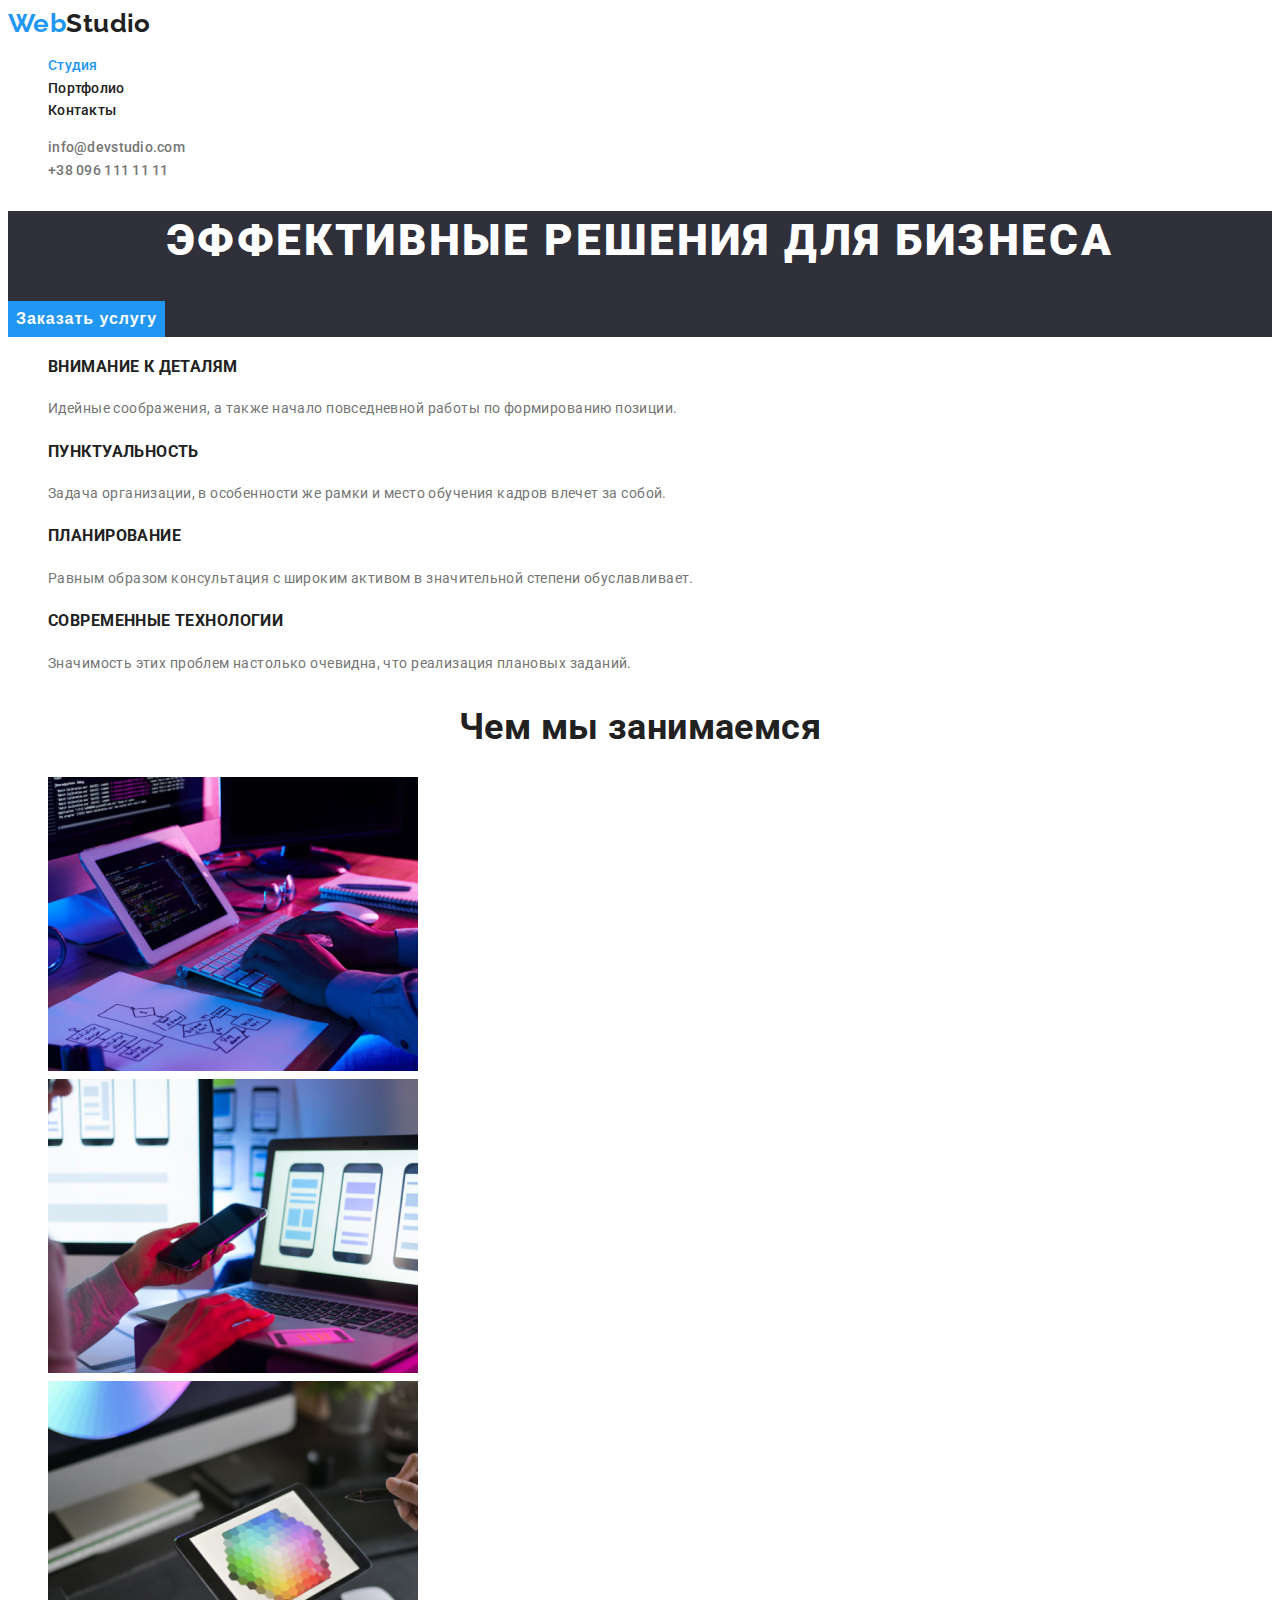
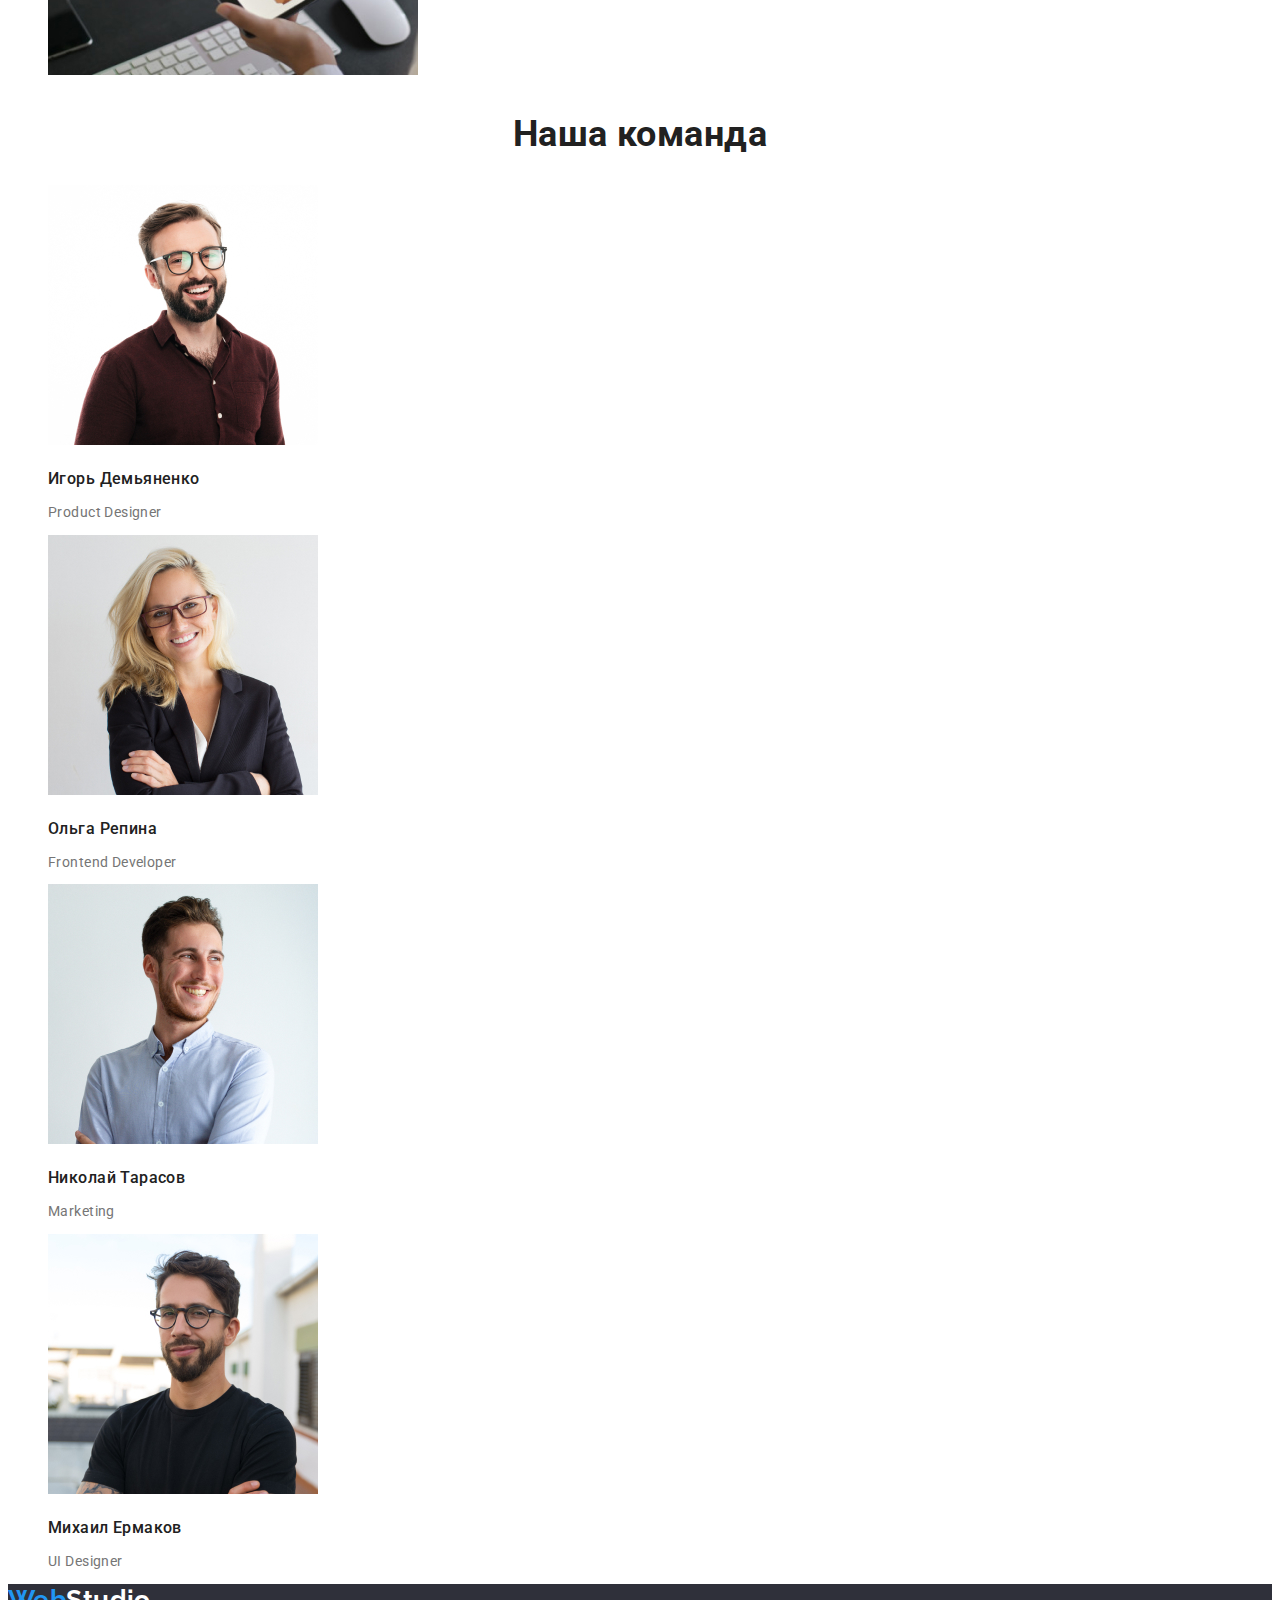
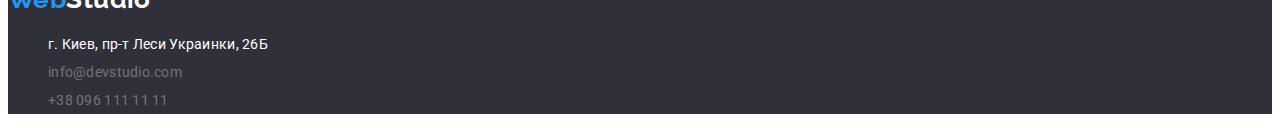
==== index.html @ 34af2c25 "Копирует 2 репозитарий" ====
<!DOCTYPE html>
<html lang="ru">
  <head>
    <meta charset="UTF-8" />
    <meta name="viewport" content="width=device-width, initual-scale=1.0" />
    <title>Студия</title>
    <link rel="stylesheet" href="./css/styles.css" />
    <link
      href="https://fonts.googleapis.com/css2?family=Raleway:wght@700&family=Roboto:ital,wght@0,400;0,500;0,700;1,900&display=swap"
      rel="stylesheet"
    />
  </head>

  <body>
    <header>
      <nav>
        <a href="" class="logo">Web<span class="studio">Studio</span> </a>
        <ul class="site-nav list">
          <li><a href="./index.html" class="link current">Студия</a></li>
          <li><a href="./portfolio.html" class="link">Портфолио</a></li>
          <li><a href="" class="link">Контакты</a></li>
        </ul>
      </nav>

      <ul class="contacts">
        <li class="link">
          <a href="mailto:info@devstudio.com">info@devstudio.com</a>
        </li>
        <li class="link"><a href="tel:+380961111111">+38 096 111 11 11</a></li>
      </ul>
    </header>
    <div>
      <section class="hero">
        <h1 class="hero-title">Эффективные решения для бизнеса</h1>
        <button type="button" class="button primary">Заказать услугу</button>
      </section>
    </div>

    <main>
      <section>
        <h2 class="notdisplay">Особенности</h2>
        <ul class="features">
          <li>
            <h3 class="title">Внимание к деталям</h3>
            <p class="text">
              Идейные соображения, а также начало повседневной работы по
              формированию позиции.
            </p>
          </li>
          <li>
            <h3 class="title">Пунктуальность</h3>
            <p class="text">
              Задача организации, в особенности же рамки и место обучения кадров
              влечет за собой.
            </p>
          </li>
          <li>
            <h3 class="title">Планирование</h3>
            <p class="text">
              Равным образом консультация с широким активом в значительной
              степени обуславливает.
            </p>
          </li>
          <li>
            <h3 class="title">Современные технологии</h3>
            <p class="text">
              Значимость этих проблем настолько очевидна, что реализация
              плановых заданий.
            </p>
          </li>
        </ul>
      </section>

      <section>
        <h2 class="title-work">Чем мы занимаемся</h2>
        <ul>
          <li>
            <img
              src="./images/programerworking.jpg"
              alt="programer working"
              width="370"
              height="294"
            />
          </li>
          <li>
            <img
              src="./images/designer.jpg"
              alt="designer"
              width="370"
              height="294"
            />
          </li>
          <li>
            <img
              src="./images/creativeartist.jpg"
              alt="creative artist"
              width="370"
              height="294"
            />
          </li>
        </ul>
      </section>

      <section>
        <h2 class="title-work">Наша команда</h2>
        <ul class="team">
          <li>
            <img
              src="./images/idemyanenko.jpg"
              alt="Сотрудник компании"
              width="270"
              height="260"
            />
            <h3 class="title">Игорь Демьяненко</h3>
            <p class="text">Product Designer</p>
          </li>
          <li>
            <img
              src="./images/orepina.jpg"
              alt="Сотрудник компании"
              width="270"
              height="260"
            />
            <h3 class="title">Ольга Репина</h3>
            <p class="text">Frontend Developer</p>
          </li>
          <li>
            <img
              src="./images/ntarasov.jpg"
              alt="Сотрудник компании"
              width="270"
              height="260"
            />
            <h3 class="title">Николай Тарасов</h3>
            <p class="text">Marketing</p>
          </li>
          <li>
            <img
              src="./images/mermakov.jpg"
              alt="Сотрудник компании"
              width="270"
              height="260"
            />
            <h3 class="title">Михаил Ермаков</h3>
            <p class="text">UI Designer</p>
          </li>
        </ul>
      </section>
    </main>
  </body>

  <footer>
    <a href="" class="logo">Web<span class="studio-f">Studio</span> </a>
    <address>
      <ul class="contacts">
        <li class="map">
          <a
            href="https://www.google.com/maps/place/%D0%B1%D1%83%D0%BB%D1%8C%D0%B2%D0%B0%D1%80+%D0%9B%D0%B5%D1%81%D1%96+%D0%A3%D0%BA%D1%80%D0%B0%D1%97%D0%BD%D0%BA%D0%B8,+26,+%D0%9A%D0%B8%D1%97%D0%B2,+02000/@50.4265807,30.5361971,17z/data=!3m1!4b1!4m5!3m4!1s0x40d4cf0e033ecbe9:0x57a4dffefec77da0!8m2!3d50.4265807!4d30.5383858"
          >
            г. Киев, пр-т Леси Украинки, 26Б</a
          >
        </li>
        <li class="link">
          <a href="mailto:info@devstudio.com">info@devstudio.com</a>
        </li>
        <li class="link">
          <a href="tel:+380961111111">+38 096 111 11 11</a>
        </li>
      </ul>
    </address>
  </footer>
</html>
---- css/styles.css ----
:root {
  --primary-text-color: #757575;
  --primary-title-color: #212121;
  --accent-color: #2196f3;
  --button-color: #f5f4fa;
  --primary-white-color: #ffffff;
  --bg-footer-color: #2f303a;
}

body {
  background-color: var(--primary-white-color);
  font-family: Roboto, sans-serif;
  color: var(--primary-text-color);
  font-size: 14px;
  line-height: 1.714;
  letter-spacing: 0.03em;
}

/*Герой страницы "Студия"*/
.hero {
  background-color: var(--bg-footer-color);
}
.hero-title {
  color: var(--primary-white-color);
  font-weight: 900;
  font-size: 44px;
  line-height: 1.36;
  text-align: center;
  letter-spacing: 0.06em;
  text-transform: uppercase;
}
.hero .button {
  background-color: var(--accent-color);
  color: var(--primary-white-color);
  font-weight: 700;
  font-size: 16px;
  line-height: 1.875;
  text-align: center;
  letter-spacing: 0.06em;
}

li {
  list-style: none;
}

/*Цвет заголовков*/
.portfolio-list .title {
  color: var(--primary-title-color);
  font-size: 18px;
  line-height: 2;
  font-weight: 700;
  letter-spacing: 0.06em;
}
.features .title {
  color: var(--primary-title-color);
  font-weight: 700;
  text-transform: uppercase;
}
.title-work {
  color: var(--primary-title-color);
  font-weight: 700;
  font-size: 36px;
  line-height: 1.167;
  text-align: center;
}
.team .title {
  color: var(--primary-title-color);
  font-weight: 500;
  font-size: 16px;
  line-height: 1.1875;
}

/*Скрытые строки и маркеры*/
a {
  text-decoration: none;
}
.notdisplay {
  display: none;
}

/*Текст страниц*/
.portfolio-list .text {
  color: var(--primary-text-color);
  font-size: 16px;
  line-height: 1.875;
}
.features .text {
  line-height: 1.714;
}
.team .text {
  line-height: 1.1875;
}

/*Логотип*/
.logo {
  color: var(--accent-color);
  font-family: raleway;
  font-size: 26px;
  line-height: 1.192;
  font-weight: 700;
}
.logo .studio {
  color: var(--primary-title-color);
}
.logo .studio-f {
  color: var(--primary-white-color);
}
.logo:hover,
.logo:focus {
}

/*site-nav*/
.site-nav,
.contacts {
  font-size: 14px;
  line-height: 1.625;
  font-weight: 500;
  letter-spacing: 0.02em;
}
.site-nav a {
  color: var(--primary-title-color);
}
.site-nav a:hover,
.site-nav a:focus {
  color: var(--accent-color);
}
.contacts a {
  color: var(--primary-text-color);
  font-style: normal;
}
.contacts a:hover,
.contacts a:focus {
  color: var(--accent-color);
}
.site-nav .link.current {
  color: var(--accent-color);
}

/*buttons "Портфолио"*/

.button {
  background-color: var(--button-color);
  border-color: transparent;
  cursor: pointer;
  font-weight: 500;
  font-size: 16px;
  line-height: 1.625;
}

.button:hover,
.button:focus {
  border-color: var(--accent-color);
}

.button.primary {
  background-color: var(--accent-color);
  color: var(--primary-white-color);
}

/*footer*/
footer {
  background-color: var(--bg-footer-color);
}
.contacts .map a {
  color: var(--primary-white-color);
  font-style: normal;
}
.contacts .map a:hover,
.contacts .map a:focus {
  color: var(--accent-color);
}
address .contacts {
  font-weight: 400;
  line-height: 2;
}
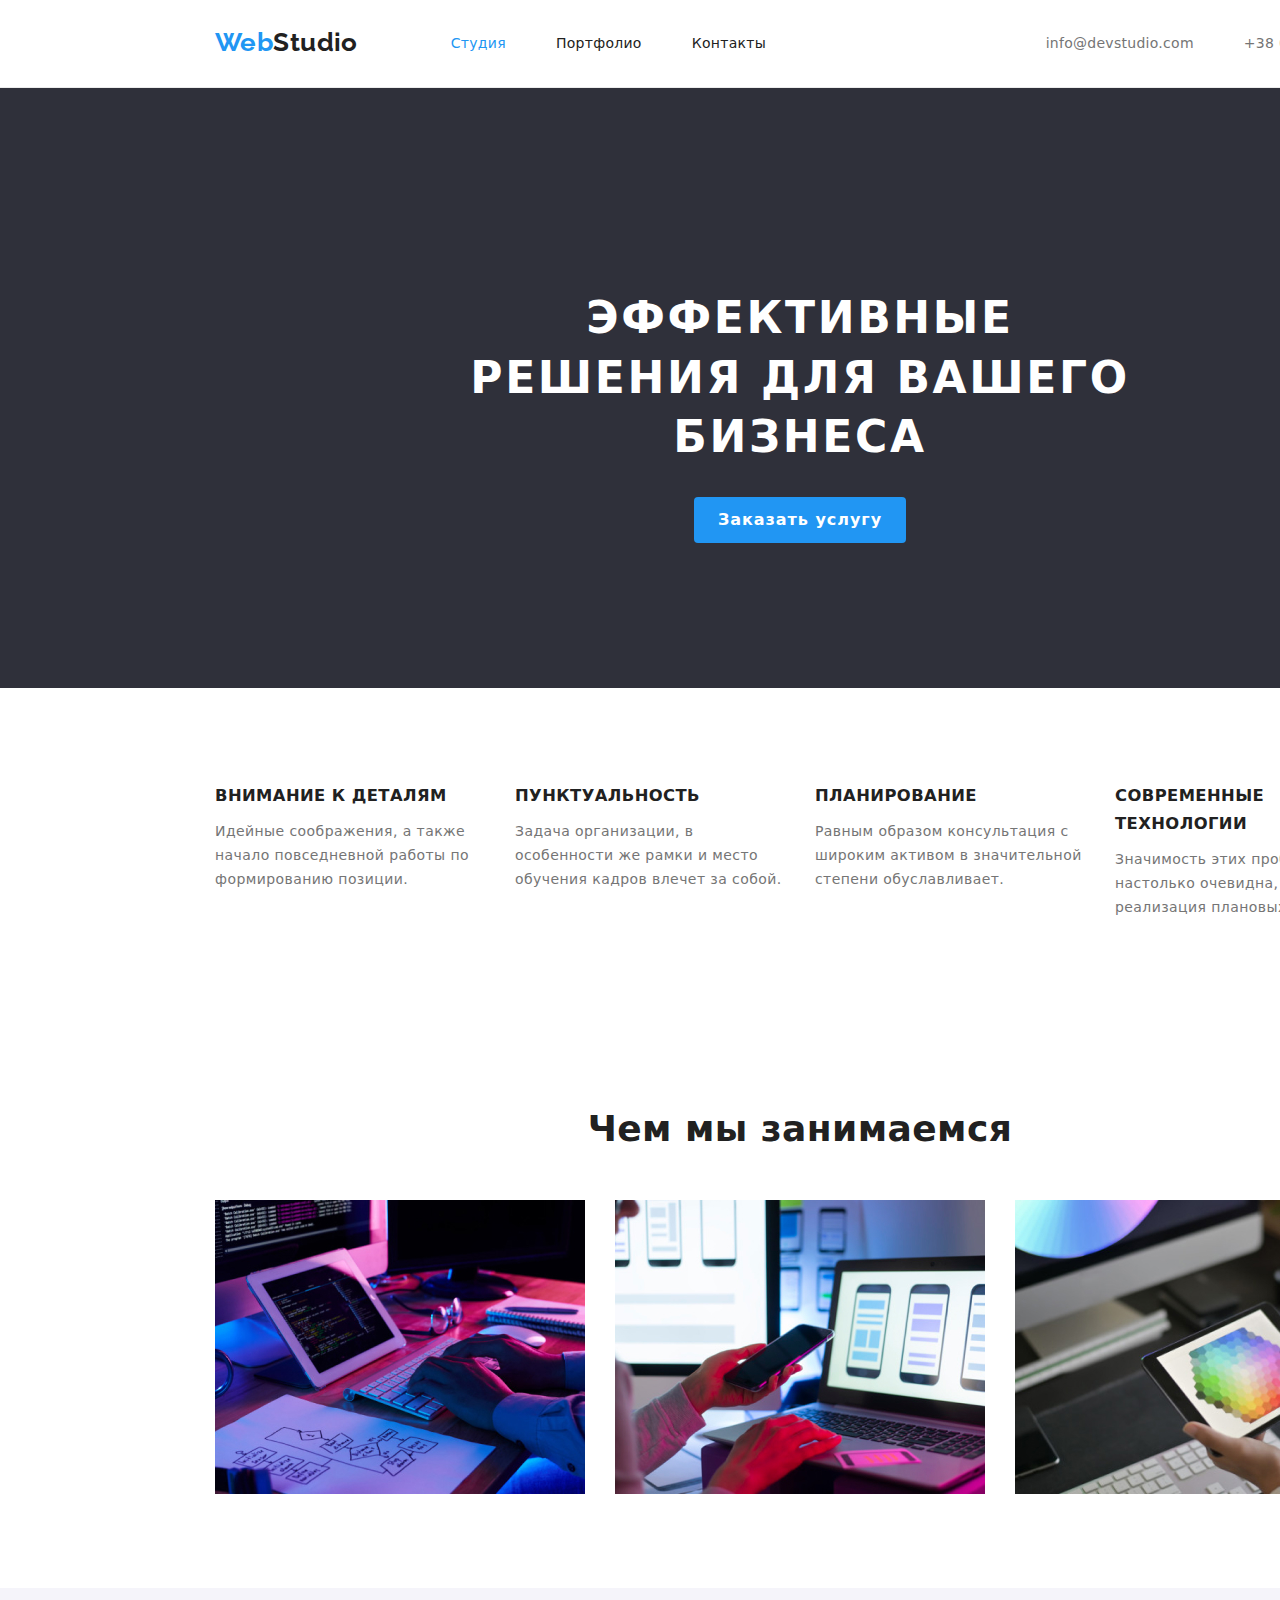
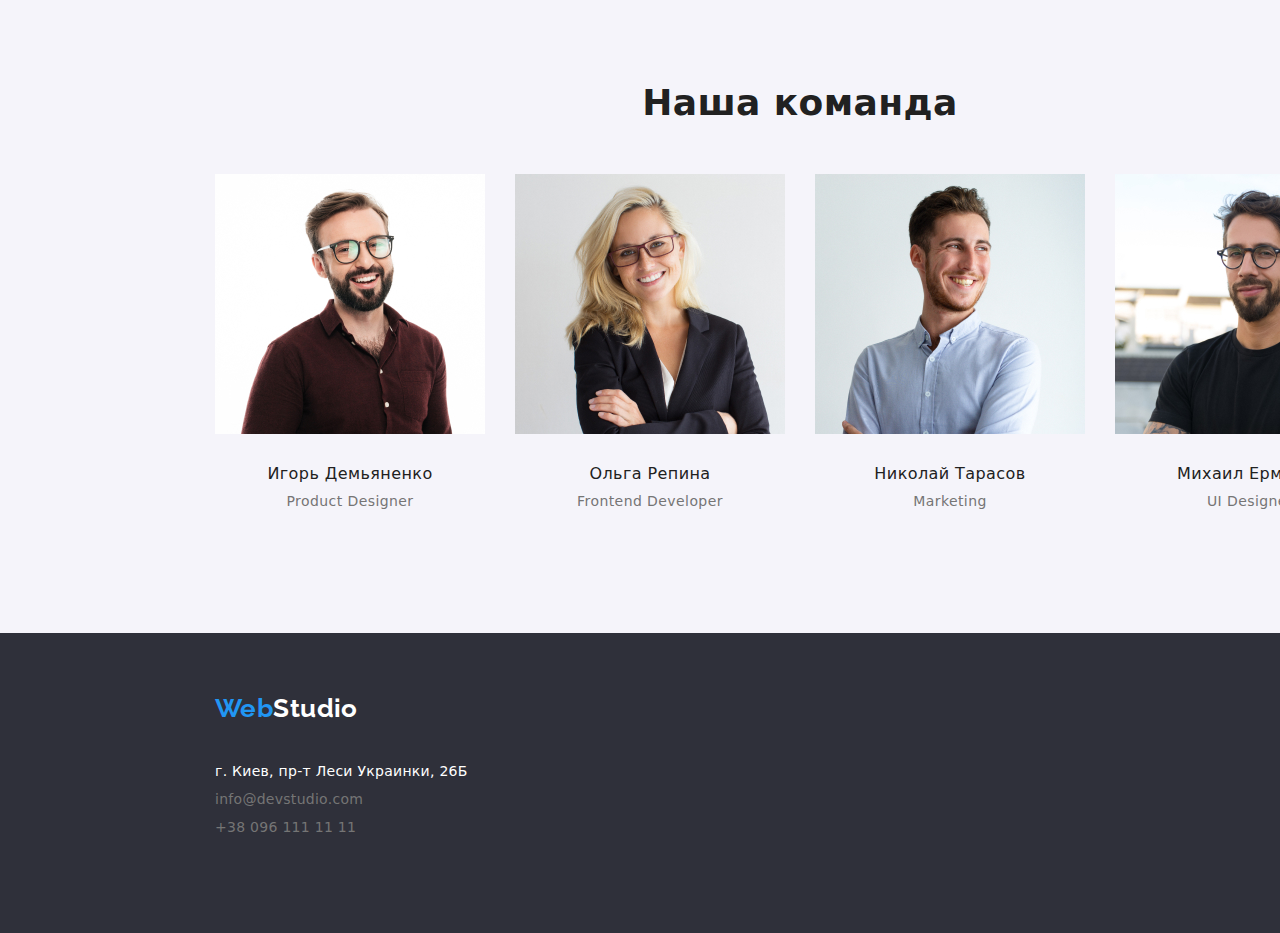
==== commit f04641b9: "Добавляет стили на страницы" ====
--- a/index.html
+++ b/index.html
@@ -2,9 +2,10 @@
 <html lang="ru">
   <head>
     <meta charset="UTF-8" />
-    <meta name="viewport" content="width=device-width, initual-scale=1.0" />
+    <meta name="viewport" content="width=device-width, initial-scale=1.0" />
     <title>Студия</title>
     <link rel="stylesheet" href="./css/styles.css" />
+    <link rel="stylesheet" href="./css/modern-normalize.css" />
     <link
       href="https://fonts.googleapis.com/css2?family=Raleway:wght@700&family=Roboto:ital,wght@0,400;0,500;0,700;1,900&display=swap"
       rel="stylesheet"
@@ -12,161 +13,171 @@
   </head>
 
   <body>
-    <header>
-      <nav>
-        <a href="" class="logo">Web<span class="studio">Studio</span> </a>
-        <ul class="site-nav list">
-          <li><a href="./index.html" class="link current">Студия</a></li>
-          <li><a href="./portfolio.html" class="link">Портфолио</a></li>
-          <li><a href="" class="link">Контакты</a></li>
+    <header class="header">
+      <div class="container nav-flex">
+        <nav class="header-nav">
+          <a href="" class="logo">Web<span class="studio">Studio</span> </a>
+          <ul class="site-nav list">
+            <li class="item">
+              <a href="./index.html" class="link current">Студия</a>
+            </li>
+            <li class="item">
+              <a href="./portfolio.html" class="link">Портфолио</a>
+            </li>
+            <li class="item"><a href="" class="link">Контакты</a></li>
+          </ul>
+        </nav>
+
+        <ul class="contacts">
+          <li class="link">
+            <a href="mailto:info@devstudio.com">info@devstudio.com</a>
+          </li>
+          <li class="link">
+            <a href="tel:+380961111111">+38 096 111 11 11</a>
+          </li>
         </ul>
-      </nav>
+      </div>
+    </header>
 
-      <ul class="contacts">
-        <li class="link">
-          <a href="mailto:info@devstudio.com">info@devstudio.com</a>
-        </li>
-        <li class="link"><a href="tel:+380961111111">+38 096 111 11 11</a></li>
-      </ul>
-    </header>
     <div>
       <section class="hero">
-        <h1 class="hero-title">Эффективные решения для бизнеса</h1>
+        <h1 class="hero-title">Эффективные решения для вашего бизнеса</h1>
         <button type="button" class="button primary">Заказать услугу</button>
       </section>
     </div>
 
     <main>
-      <section>
-        <h2 class="notdisplay">Особенности</h2>
-        <ul class="features">
-          <li>
-            <h3 class="title">Внимание к деталям</h3>
-            <p class="text">
-              Идейные соображения, а также начало повседневной работы по
-              формированию позиции.
-            </p>
-          </li>
-          <li>
-            <h3 class="title">Пунктуальность</h3>
-            <p class="text">
-              Задача организации, в особенности же рамки и место обучения кадров
-              влечет за собой.
-            </p>
-          </li>
-          <li>
-            <h3 class="title">Планирование</h3>
-            <p class="text">
-              Равным образом консультация с широким активом в значительной
-              степени обуславливает.
-            </p>
-          </li>
-          <li>
-            <h3 class="title">Современные технологии</h3>
-            <p class="text">
-              Значимость этих проблем настолько очевидна, что реализация
-              плановых заданий.
-            </p>
-          </li>
-        </ul>
+      <section class="section">
+        <div class="container">
+          <h2 class="notdisplay">Особенности</h2>
+          <ul class="features">
+            <li class="item">
+              <h3 class="title">Внимание к деталям</h3>
+              <p class="text">
+                Идейные соображения, а также начало повседневной работы по
+                формированию позиции.
+              </p>
+            </li>
+            <li class="item">
+              <h3 class="title">Пунктуальность</h3>
+              <p class="text">
+                Задача организации, в особенности же рамки и место обучения
+                кадров влечет за собой.
+              </p>
+            </li>
+            <li class="item">
+              <h3 class="title">Планирование</h3>
+              <p class="text">
+                Равным образом консультация с широким активом в значительной
+                степени обуславливает.
+              </p>
+            </li>
+            <li class="item">
+              <h3 class="title">Современные технологии</h3>
+              <p class="text">
+                Значимость этих проблем настолько очевидна, что реализация
+                плановых заданий.
+              </p>
+            </li>
+          </ul>
+        </div>
       </section>
 
-      <section>
-        <h2 class="title-work">Чем мы занимаемся</h2>
-        <ul>
-          <li>
-            <img
-              src="./images/programerworking.jpg"
-              alt="programer working"
-              width="370"
-              height="294"
-            />
-          </li>
-          <li>
-            <img
-              src="./images/designer.jpg"
-              alt="designer"
-              width="370"
-              height="294"
-            />
-          </li>
-          <li>
-            <img
-              src="./images/creativeartist.jpg"
-              alt="creative artist"
-              width="370"
-              height="294"
-            />
-          </li>
-        </ul>
+      <section class="section">
+        <div class="container">
+          <h2 class="title-work">Чем мы занимаемся</h2>
+          <ul class="work">
+            <li class="item">
+              <img
+                src="./images/programerworking.jpg"
+                alt="programer working"
+                width="370"
+              />
+            </li>
+            <li class="item">
+              <img src="./images/designer.jpg" alt="designer" width="370" />
+            </li>
+            <li class="item">
+              <img
+                src="./images/creativeartist.jpg"
+                alt="creative artist"
+                width="370"
+              />
+            </li>
+          </ul>
+        </div>
       </section>
 
-      <section>
-        <h2 class="title-work">Наша команда</h2>
-        <ul class="team">
-          <li>
-            <img
-              src="./images/idemyanenko.jpg"
-              alt="Сотрудник компании"
-              width="270"
-              height="260"
-            />
-            <h3 class="title">Игорь Демьяненко</h3>
-            <p class="text">Product Designer</p>
-          </li>
-          <li>
-            <img
-              src="./images/orepina.jpg"
-              alt="Сотрудник компании"
-              width="270"
-              height="260"
-            />
-            <h3 class="title">Ольга Репина</h3>
-            <p class="text">Frontend Developer</p>
-          </li>
-          <li>
-            <img
-              src="./images/ntarasov.jpg"
-              alt="Сотрудник компании"
-              width="270"
-              height="260"
-            />
-            <h3 class="title">Николай Тарасов</h3>
-            <p class="text">Marketing</p>
-          </li>
-          <li>
-            <img
-              src="./images/mermakov.jpg"
-              alt="Сотрудник компании"
-              width="270"
-              height="260"
-            />
-            <h3 class="title">Михаил Ермаков</h3>
-            <p class="text">UI Designer</p>
-          </li>
-        </ul>
+      <section class="section bgr">
+        <div class="container">
+          <h2 class="title-work">Наша команда</h2>
+          <ul class="team">
+            <li class="item">
+              <img
+                class="photo"
+                src="./images/idemyanenko.jpg"
+                alt="Сотрудник компании"
+                width="270"
+              />
+              <h3 class="title">Игорь Демьяненко</h3>
+              <p class="text">Product Designer</p>
+            </li>
+            <li class="item">
+              <img
+                class="photo"
+                src="./images/orepina.jpg"
+                alt="Сотрудник компании"
+                width="270"
+              />
+              <h3 class="title">Ольга Репина</h3>
+              <p class="text">Frontend Developer</p>
+            </li>
+            <li class="item">
+              <img
+                class="photo"
+                src="./images/ntarasov.jpg"
+                alt="Сотрудник компании"
+                width="270"
+              />
+              <h3 class="title">Николай Тарасов</h3>
+              <p class="text">Marketing</p>
+            </li>
+            <li class="item">
+              <img
+                class="photo"
+                src="./images/mermakov.jpg"
+                alt="Сотрудник компании"
+                width="270"
+              />
+              <h3 class="title">Михаил Ермаков</h3>
+              <p class="text">UI Designer</p>
+            </li>
+          </ul>
+        </div>
       </section>
     </main>
   </body>
 
   <footer>
-    <a href="" class="logo">Web<span class="studio-f">Studio</span> </a>
-    <address>
-      <ul class="contacts">
-        <li class="map">
-          <a
-            href="https://www.google.com/maps/place/%D0%B1%D1%83%D0%BB%D1%8C%D0%B2%D0%B0%D1%80+%D0%9B%D0%B5%D1%81%D1%96+%D0%A3%D0%BA%D1%80%D0%B0%D1%97%D0%BD%D0%BA%D0%B8,+26,+%D0%9A%D0%B8%D1%97%D0%B2,+02000/@50.4265807,30.5361971,17z/data=!3m1!4b1!4m5!3m4!1s0x40d4cf0e033ecbe9:0x57a4dffefec77da0!8m2!3d50.4265807!4d30.5383858"
-          >
-            г. Киев, пр-т Леси Украинки, 26Б</a
-          >
-        </li>
-        <li class="link">
-          <a href="mailto:info@devstudio.com">info@devstudio.com</a>
-        </li>
-        <li class="link">
-          <a href="tel:+380961111111">+38 096 111 11 11</a>
-        </li>
-      </ul>
-    </address>
+    <div class="container">
+      <a href="" class="logo">Web<span class="studio-f">Studio</span> </a>
+      <address>
+        <ul class="contacts">
+          <li class="map">
+            <a
+              href="https://www.google.com/maps/place/%D0%B1%D1%83%D0%BB%D1%8C%D0%B2%D0%B0%D1%80+%D0%9B%D0%B5%D1%81%D1%96+%D0%A3%D0%BA%D1%80%D0%B0%D1%97%D0%BD%D0%BA%D0%B8,+26,+%D0%9A%D0%B8%D1%97%D0%B2,+02000/@50.4265807,30.5361971,17z/data=!3m1!4b1!4m5!3m4!1s0x40d4cf0e033ecbe9:0x57a4dffefec77da0!8m2!3d50.4265807!4d30.5383858"
+            >
+              г. Киев, пр-т Леси Украинки, 26Б</a
+            >
+          </li>
+          <li class="link">
+            <a href="mailto:info@devstudio.com">info@devstudio.com</a>
+          </li>
+          <li class="link">
+            <a href="tel:+380961111111">+38 096 111 11 11</a>
+          </li>
+        </ul>
+      </address>
+    </div>
   </footer>
 </html>
--- a/css/styles.css
+++ b/css/styles.css
@@ -5,6 +5,11 @@
   --button-color: #f5f4fa;
   --primary-white-color: #ffffff;
   --bg-footer-color: #2f303a;
+  --bg-secondry-color: #f5f4fa;
+}
+
+header {
+  border-bottom: 1px solid #ececec;
 }
 
 body {
@@ -14,20 +19,44 @@
   font-size: 14px;
   line-height: 1.714;
   letter-spacing: 0.03em;
+  width: 1600px;
+}
+
+.container {
+  width: 1200px;
+  padding-left: 15px;
+  padding-right: 15px;
+  margin-left: auto;
+  margin-right: auto;
+}
+
+.section {
+  padding-top: 94px;
+  padding-bottom: 94px;
 }
 
 /*Герой страницы "Студия"*/
 .hero {
+  margin: 0;
+  width: 1600px;
+  height: 600px;
+  text-align: center;
   background-color: var(--bg-footer-color);
+}
+h1,
+h2,
+h3,
+p {
+  margin: 0;
 }
 .hero-title {
   color: var(--primary-white-color);
   font-weight: 900;
   font-size: 44px;
   line-height: 1.36;
-  text-align: center;
   letter-spacing: 0.06em;
   text-transform: uppercase;
+  padding: 200px 452px 30px 452px;
 }
 .hero .button {
   background-color: var(--accent-color);
@@ -35,12 +64,18 @@
   font-weight: 700;
   font-size: 16px;
   line-height: 1.875;
-  text-align: center;
   letter-spacing: 0.06em;
 }
 
-li {
+ul {
+  padding: 0;
+  margin: 0;
   list-style: none;
+}
+
+img {
+  display: block;
+  max-width: 100%;
 }
 
 /*Цвет заголовков*/
@@ -55,6 +90,7 @@
   color: var(--primary-title-color);
   font-weight: 700;
   text-transform: uppercase;
+  padding-bottom: 10px;
 }
 .title-work {
   color: var(--primary-title-color);
@@ -62,12 +98,15 @@
   font-size: 36px;
   line-height: 1.167;
   text-align: center;
+  padding-bottom: 50px;
 }
 .team .title {
   color: var(--primary-title-color);
   font-weight: 500;
   font-size: 16px;
   line-height: 1.1875;
+  padding-bottom: 10px;
+  text-align: center;
 }
 
 /*Скрытые строки и маркеры*/
@@ -89,6 +128,8 @@
 }
 .team .text {
   line-height: 1.1875;
+  padding-bottom: 30px;
+  text-align: center;
 }
 
 /*Логотип*/
@@ -98,6 +139,8 @@
   font-size: 26px;
   line-height: 1.192;
   font-weight: 700;
+  padding-top: 24px;
+  padding-bottom: 25px;
 }
 .logo .studio {
   color: var(--primary-title-color);
@@ -116,6 +159,8 @@
   line-height: 1.625;
   font-weight: 500;
   letter-spacing: 0.02em;
+  padding-top: 32px;
+  padding-bottom: 32px;
 }
 .site-nav a {
   color: var(--primary-title-color);
@@ -139,27 +184,45 @@
 /*buttons "Портфолио"*/
 
 .button {
+  display: inline-block;
+  border-radius: 4px;
+  padding: 6px 22px;
+
   background-color: var(--button-color);
   border-color: transparent;
   cursor: pointer;
   font-weight: 500;
   font-size: 16px;
   line-height: 1.625;
+  text-align: center;
 }
 
 .button:hover,
 .button:focus {
-  border-color: var(--accent-color);
+  background-color: var(--accent-color);
+  color: var(--primary-white-color);
 }
 
 .button.primary {
   background-color: var(--accent-color);
   color: var(--primary-white-color);
+}
+
+.container .button-list {
+  display: flex;
+  justify-content: center;
+  margin-bottom: 50px;
+}
+
+.button-list .item:not(:last-child) {
+  margin-right: 8px;
 }
 
 /*footer*/
 footer {
   background-color: var(--bg-footer-color);
+  padding-top: 60px;
+  padding-bottom: 60px;
 }
 .contacts .map a {
   color: var(--primary-white-color);
@@ -173,3 +236,85 @@
   font-weight: 400;
   line-height: 2;
 }
+
+/*размещение header*/
+.nav-flex {
+  display: flex;
+  align-items: center;
+}
+.header-nav {
+  display: flex;
+  align-items: center;
+}
+.header-nav .site-nav {
+  display: flex;
+  margin-left: 93px;
+}
+.nav-flex .contacts {
+  display: flex;
+  margin-left: auto;
+}
+.header-nav .item:not(:last-child) {
+  margin-right: 50px;
+}
+.nav-flex .link:not(:last-child) {
+  margin-right: 50px;
+}
+
+/*размещение "Особенности"*/
+.features {
+  display: flex;
+  flex-wrap: wrap;
+}
+.features .item {
+  width: 270px;
+}
+.features .item:not(:last-child) {
+  margin-right: 30px;
+}
+
+/*размещение "Чем мы занимаемся"*/
+.work {
+  display: flex;
+  flex-wrap: wrap;
+}
+
+.work .item:not(:last-child) {
+  margin-right: 30px;
+}
+
+/*размещение "Наша команда"*/
+.team {
+  display: flex;
+  flex-wrap: wrap;
+}
+.team .item:not(:last-child) {
+  margin-right: 30px;
+}
+.team .photo {
+  padding-bottom: 30px;
+}
+section.section.bgr {
+  background-color: var(--bg-secondry-color);
+}
+/*размещение списка в Портфолио*/
+.portfolio-list {
+  display: flex;
+  flex-wrap: wrap;
+  margin: -15px;
+}
+
+.portfolio-list .item {
+  margin: 15px;
+  flex-basis: calc(100% / 3 - 30px);
+}
+
+.portfolio-list .text {
+  margin-top: 4px;
+}
+
+.portfolio-border {
+  border: 1px solid #eeeeee;
+  border-top: transparent;
+  padding: 20px 24px;
+}
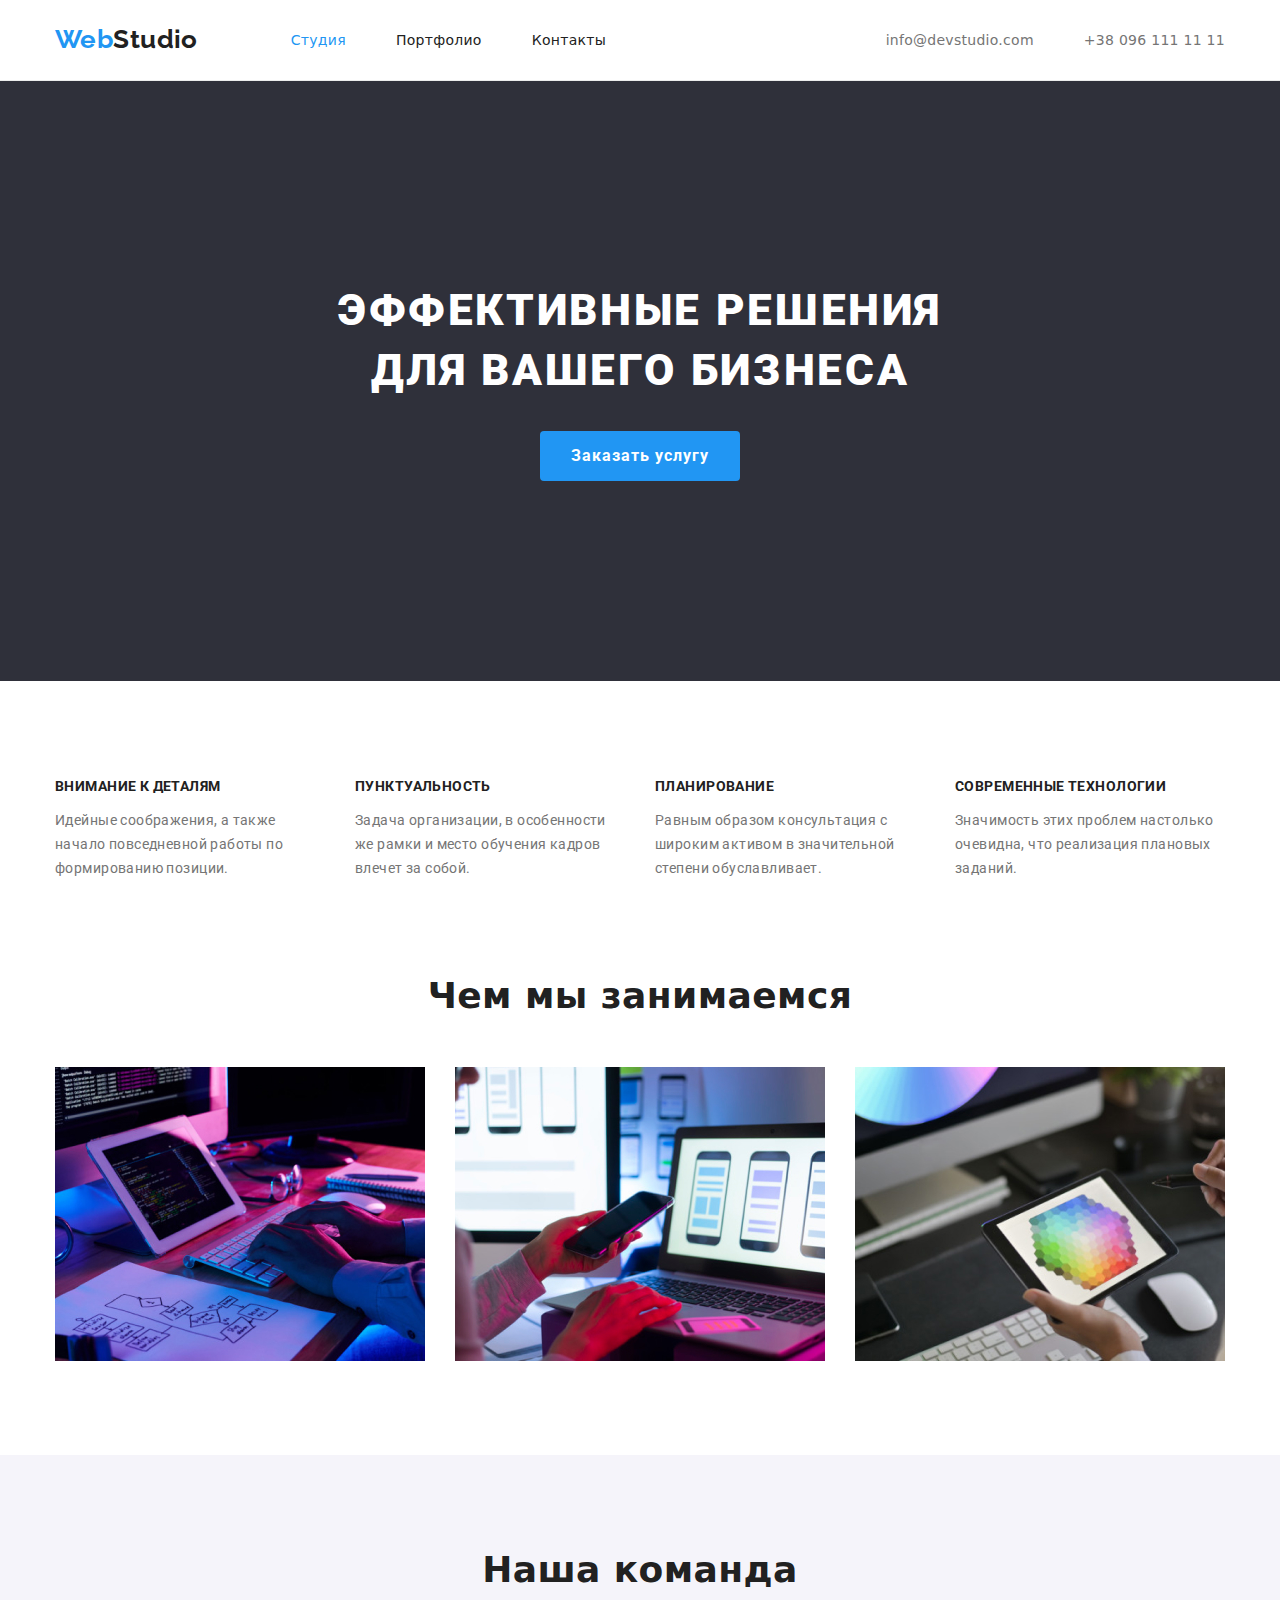
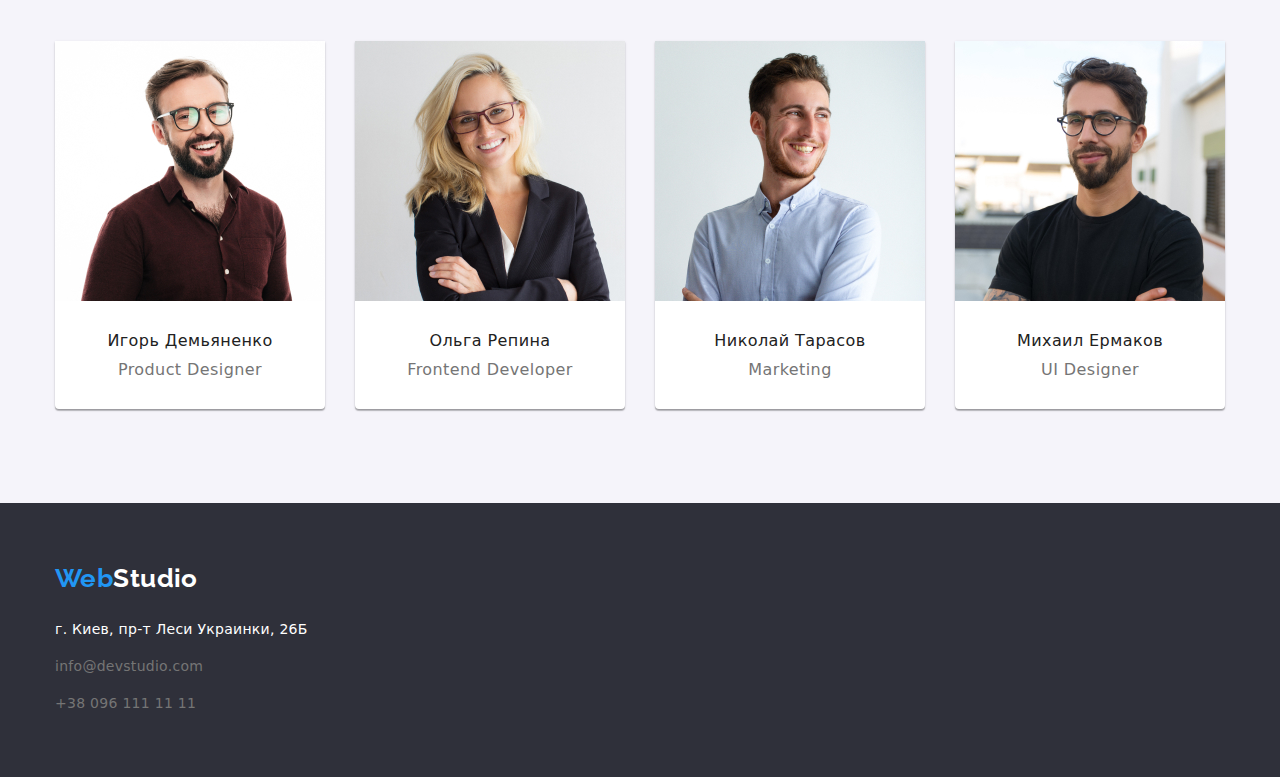
==== commit 6a198f62: "Исправляет шрифты, magins и paddings" ====
--- a/index.html
+++ b/index.html
@@ -39,12 +39,12 @@
       </div>
     </header>
 
-    <div>
-      <section class="hero">
-        <h1 class="hero-title">Эффективные решения для вашего бизнеса</h1>
+    <section class="hero">
+      <div class="container">
+        <h1 class="hero-title">Эффективные решения<br />для вашего бизнеса</h1>
         <button type="button" class="button primary">Заказать услугу</button>
-      </section>
-    </div>
+      </div>
+    </section>
 
     <main>
       <section class="section">
@@ -83,7 +83,7 @@
         </div>
       </section>
 
-      <section class="section">
+      <section class="section padding-top">
         <div class="container">
           <h2 class="title-work">Чем мы занимаемся</h2>
           <ul class="work">
@@ -108,7 +108,7 @@
         </div>
       </section>
 
-      <section class="section bgr">
+      <section class="section background">
         <div class="container">
           <h2 class="title-work">Наша команда</h2>
           <ul class="team">
@@ -158,26 +158,30 @@
     </main>
   </body>
 
-  <footer>
+  <footer class="footer">
     <div class="container">
-      <a href="" class="logo">Web<span class="studio-f">Studio</span> </a>
-      <address>
-        <ul class="contacts">
-          <li class="map">
-            <a
-              href="https://www.google.com/maps/place/%D0%B1%D1%83%D0%BB%D1%8C%D0%B2%D0%B0%D1%80+%D0%9B%D0%B5%D1%81%D1%96+%D0%A3%D0%BA%D1%80%D0%B0%D1%97%D0%BD%D0%BA%D0%B8,+26,+%D0%9A%D0%B8%D1%97%D0%B2,+02000/@50.4265807,30.5361971,17z/data=!3m1!4b1!4m5!3m4!1s0x40d4cf0e033ecbe9:0x57a4dffefec77da0!8m2!3d50.4265807!4d30.5383858"
-            >
-              г. Киев, пр-т Леси Украинки, 26Б</a
-            >
-          </li>
-          <li class="link">
-            <a href="mailto:info@devstudio.com">info@devstudio.com</a>
-          </li>
-          <li class="link">
-            <a href="tel:+380961111111">+38 096 111 11 11</a>
-          </li>
-        </ul>
-      </address>
+      <div class="footer-logo">
+        <a href="" class="logo">Web<span class="studio-f">Studio</span> </a>
+      </div>
+      <div class="footer-address">
+        <address>
+          <ul class="contacts">
+            <li class="map">
+              <a
+                href="https://www.google.com/maps/place/%D0%B1%D1%83%D0%BB%D1%8C%D0%B2%D0%B0%D1%80+%D0%9B%D0%B5%D1%81%D1%96+%D0%A3%D0%BA%D1%80%D0%B0%D1%97%D0%BD%D0%BA%D0%B8,+26,+%D0%9A%D0%B8%D1%97%D0%B2,+02000/@50.4265807,30.5361971,17z/data=!3m1!4b1!4m5!3m4!1s0x40d4cf0e033ecbe9:0x57a4dffefec77da0!8m2!3d50.4265807!4d30.5383858"
+              >
+                г. Киев, пр-т Леси Украинки, 26Б</a
+              >
+            </li>
+            <li class="link link-margin">
+              <a href="mailto:info@devstudio.com">info@devstudio.com</a>
+            </li>
+            <li class="link">
+              <a href="tel:+380961111111">+38 096 111 11 11</a>
+            </li>
+          </ul>
+        </address>
+      </div>
     </div>
   </footer>
 </html>
--- a/css/styles.css
+++ b/css/styles.css
@@ -8,10 +8,22 @@
   --bg-secondry-color: #f5f4fa;
 }
 
-header {
-  border-bottom: 1px solid #ececec;
-}
-
+/*----общее----*/
+h1,
+h2,
+h3,
+p {
+  margin: 0;
+}
+ul {
+  padding: 0;
+  margin: 0;
+  list-style: none;
+}
+img {
+  display: block;
+  max-width: 100%;
+}
 body {
   background-color: var(--primary-white-color);
   font-family: Roboto, sans-serif;
@@ -19,9 +31,7 @@
   font-size: 14px;
   line-height: 1.714;
   letter-spacing: 0.03em;
-  width: 1600px;
-}
-
+}
 .container {
   width: 1200px;
   padding-left: 15px;
@@ -29,86 +39,11 @@
   margin-left: auto;
   margin-right: auto;
 }
-
 .section {
   padding-top: 94px;
   padding-bottom: 94px;
 }
 
-/*Герой страницы "Студия"*/
-.hero {
-  margin: 0;
-  width: 1600px;
-  height: 600px;
-  text-align: center;
-  background-color: var(--bg-footer-color);
-}
-h1,
-h2,
-h3,
-p {
-  margin: 0;
-}
-.hero-title {
-  color: var(--primary-white-color);
-  font-weight: 900;
-  font-size: 44px;
-  line-height: 1.36;
-  letter-spacing: 0.06em;
-  text-transform: uppercase;
-  padding: 200px 452px 30px 452px;
-}
-.hero .button {
-  background-color: var(--accent-color);
-  color: var(--primary-white-color);
-  font-weight: 700;
-  font-size: 16px;
-  line-height: 1.875;
-  letter-spacing: 0.06em;
-}
-
-ul {
-  padding: 0;
-  margin: 0;
-  list-style: none;
-}
-
-img {
-  display: block;
-  max-width: 100%;
-}
-
-/*Цвет заголовков*/
-.portfolio-list .title {
-  color: var(--primary-title-color);
-  font-size: 18px;
-  line-height: 2;
-  font-weight: 700;
-  letter-spacing: 0.06em;
-}
-.features .title {
-  color: var(--primary-title-color);
-  font-weight: 700;
-  text-transform: uppercase;
-  padding-bottom: 10px;
-}
-.title-work {
-  color: var(--primary-title-color);
-  font-weight: 700;
-  font-size: 36px;
-  line-height: 1.167;
-  text-align: center;
-  padding-bottom: 50px;
-}
-.team .title {
-  color: var(--primary-title-color);
-  font-weight: 500;
-  font-size: 16px;
-  line-height: 1.1875;
-  padding-bottom: 10px;
-  text-align: center;
-}
-
 /*Скрытые строки и маркеры*/
 a {
   text-decoration: none;
@@ -117,30 +52,13 @@
   display: none;
 }
 
-/*Текст страниц*/
-.portfolio-list .text {
-  color: var(--primary-text-color);
-  font-size: 16px;
-  line-height: 1.875;
-}
-.features .text {
-  line-height: 1.714;
-}
-.team .text {
-  line-height: 1.1875;
-  padding-bottom: 30px;
-  text-align: center;
-}
-
-/*Логотип*/
+/*------Логотип-----*/
 .logo {
   color: var(--accent-color);
   font-family: raleway;
   font-size: 26px;
   line-height: 1.192;
   font-weight: 700;
-  padding-top: 24px;
-  padding-bottom: 25px;
 }
 .logo .studio {
   color: var(--primary-title-color);
@@ -152,15 +70,22 @@
 .logo:focus {
 }
 
-/*site-nav*/
+/*---------хедер--------*/
+header {
+  border-bottom: 1px solid #ececec;
+}
+.header .logo {
+  margin-top: 24px;
+  margin-bottom: 25px;
+}
+
+/*-------навигация хедера и футера----------*/
 .site-nav,
 .contacts {
   font-size: 14px;
   line-height: 1.625;
   font-weight: 500;
   letter-spacing: 0.02em;
-  padding-top: 32px;
-  padding-bottom: 32px;
 }
 .site-nav a {
   color: var(--primary-title-color);
@@ -181,8 +106,166 @@
   color: var(--accent-color);
 }
 
-/*buttons "Портфолио"*/
-
+/*------размещение header------*/
+.nav-flex {
+  display: flex;
+  align-items: center;
+}
+.header-nav {
+  display: flex;
+  align-items: center;
+}
+.header-nav .site-nav {
+  display: flex;
+  margin-left: 93px;
+}
+.nav-flex .contacts {
+  display: flex;
+  margin-left: auto;
+}
+.header-nav .item:not(:last-child) {
+  margin-right: 50px;
+}
+.nav-flex .link:not(:last-child) {
+  margin-right: 50px;
+}
+
+/*----Герой страницы "Студия"----*/
+.hero {
+  margin: 0;
+  text-align: center;
+  background-color: var(--bg-footer-color);
+}
+.hero-title {
+  color: var(--primary-white-color);
+  font-family: Roboto, sans-serif;
+  font-weight: 900;
+  font-size: 44px;
+  line-height: 1.36;
+  letter-spacing: 0.06em;
+  text-transform: uppercase;
+  text-align: center;
+  padding-top: 200px;
+  margin-bottom: 30px;
+}
+
+/*------кнопка героя "Студия"------*/
+.hero .button {
+  background-color: var(--accent-color);
+  font-family: Roboto, sans-serif;
+  color: var(--primary-white-color);
+  font-weight: 700;
+  font-size: 16px;
+  line-height: 1.875;
+  letter-spacing: 0.06em;
+  margin-bottom: 200px;
+  width: 200px;
+  height: 50px;
+}
+
+/*----особенности "Студия"----*/
+.features .title {
+  color: var(--primary-title-color);
+  font-family: Roboto, sans-serif;
+  font-size: 14px;
+  font-weight: 700;
+  text-transform: uppercase;
+  margin-bottom: 10px;
+}
+.features .text {
+  font-family: Roboto, sans-serif;
+  font-weight: 400;
+}
+
+/*размещение "Особенности"*/
+.features {
+  display: flex;
+  flex-wrap: wrap;
+}
+.features .item {
+  width: 270px;
+}
+.features .item:not(:last-child) {
+  margin-right: 30px;
+}
+
+/*-----чем мы занимаемся-------*/
+.title-work {
+  color: var(--primary-title-color);
+  font-weight: 700;
+  font-size: 36px;
+  line-height: 1.167;
+  text-align: center;
+  margin-bottom: 50px;
+}
+
+/*---размещение "Чем мы занимаемся"---*/
+.section.padding-top {
+  padding-top: 0;
+}
+.work {
+  display: flex;
+  flex-wrap: wrap;
+}
+.work .item:not(:last-child) {
+  margin-right: 30px;
+}
+
+/*------Наша команда---------*/
+.team .title {
+  color: var(--primary-title-color);
+  font-weight: 500;
+  font-size: 16px;
+  line-height: 1.1875;
+  margin-bottom: 10px;
+  text-align: center;
+}
+.team .text {
+  font-size: 16px;
+  line-height: 1.1875;
+  margin-bottom: 30px;
+  text-align: center;
+}
+
+/*размещение "Наша команда"*/
+.team {
+  display: flex;
+  flex-wrap: wrap;
+}
+.team .item:not(:last-child) {
+  margin-right: 30px;
+}
+.team .photo {
+  margin-bottom: 30px;
+}
+section.section.background {
+  background-color: var(--bg-secondry-color);
+}
+.team .item {
+  background-color: var(--primary-white-color);
+  box-shadow: 0px 1px 3px rgba(0, 0, 0, 0.12), 0px 1px 1px rgba(0, 0, 0, 0.14),
+    0px 2px 1px rgba(0, 0, 0, 0.2);
+  border-radius: 0px 0px 4px 4px;
+}
+
+/*-----Портфолио-----*/
+.portfolio-list .title {
+  font-family: Roboto, sans-serif;
+  color: var(--primary-title-color);
+  font-size: 18px;
+  line-height: 2;
+  font-weight: 700;
+  letter-spacing: 0.06em;
+  margin-bottom: 4px;
+}
+.portfolio-list .text {
+  font-family: Roboto, sans-serif;
+  color: var(--primary-text-color);
+  font-size: 16px;
+  line-height: 1.875;
+}
+
+/*------кнопки "Студия" и "Портфолио"------*/
 .button {
   display: inline-block;
   border-radius: 4px;
@@ -196,34 +279,55 @@
   line-height: 1.625;
   text-align: center;
 }
-
 .button:hover,
 .button:focus {
   background-color: var(--accent-color);
   color: var(--primary-white-color);
 }
-
 .button.primary {
   background-color: var(--accent-color);
   color: var(--primary-white-color);
 }
-
 .container .button-list {
   display: flex;
   justify-content: center;
   margin-bottom: 50px;
 }
-
 .button-list .item:not(:last-child) {
   margin-right: 8px;
 }
 
-/*footer*/
+/*-----размещение списка в Портфолио----*/
+.portfolio-list {
+  display: flex;
+  flex-wrap: wrap;
+  margin: -15px;
+}
+.portfolio-list .item {
+  margin: 15px;
+  flex-basis: calc(100% / 3 - 30px);
+}
+.portfolio-border {
+  border: 1px solid #eeeeee;
+  border-top: transparent;
+  padding: 20px 24px;
+}
+
+/*-------footer-------*/
 footer {
   background-color: var(--bg-footer-color);
   padding-top: 60px;
   padding-bottom: 60px;
 }
+.footer-logo {
+  margin-bottom: 20px;
+}
+.footer .map {
+  margin-bottom: 9px;
+}
+.footer .link-margin {
+  margin-bottom: 9px;
+}
 .contacts .map a {
   color: var(--primary-white-color);
   font-style: normal;
@@ -236,85 +340,3 @@
   font-weight: 400;
   line-height: 2;
 }
-
-/*размещение header*/
-.nav-flex {
-  display: flex;
-  align-items: center;
-}
-.header-nav {
-  display: flex;
-  align-items: center;
-}
-.header-nav .site-nav {
-  display: flex;
-  margin-left: 93px;
-}
-.nav-flex .contacts {
-  display: flex;
-  margin-left: auto;
-}
-.header-nav .item:not(:last-child) {
-  margin-right: 50px;
-}
-.nav-flex .link:not(:last-child) {
-  margin-right: 50px;
-}
-
-/*размещение "Особенности"*/
-.features {
-  display: flex;
-  flex-wrap: wrap;
-}
-.features .item {
-  width: 270px;
-}
-.features .item:not(:last-child) {
-  margin-right: 30px;
-}
-
-/*размещение "Чем мы занимаемся"*/
-.work {
-  display: flex;
-  flex-wrap: wrap;
-}
-
-.work .item:not(:last-child) {
-  margin-right: 30px;
-}
-
-/*размещение "Наша команда"*/
-.team {
-  display: flex;
-  flex-wrap: wrap;
-}
-.team .item:not(:last-child) {
-  margin-right: 30px;
-}
-.team .photo {
-  padding-bottom: 30px;
-}
-section.section.bgr {
-  background-color: var(--bg-secondry-color);
-}
-/*размещение списка в Портфолио*/
-.portfolio-list {
-  display: flex;
-  flex-wrap: wrap;
-  margin: -15px;
-}
-
-.portfolio-list .item {
-  margin: 15px;
-  flex-basis: calc(100% / 3 - 30px);
-}
-
-.portfolio-list .text {
-  margin-top: 4px;
-}
-
-.portfolio-border {
-  border: 1px solid #eeeeee;
-  border-top: transparent;
-  padding: 20px 24px;
-}
